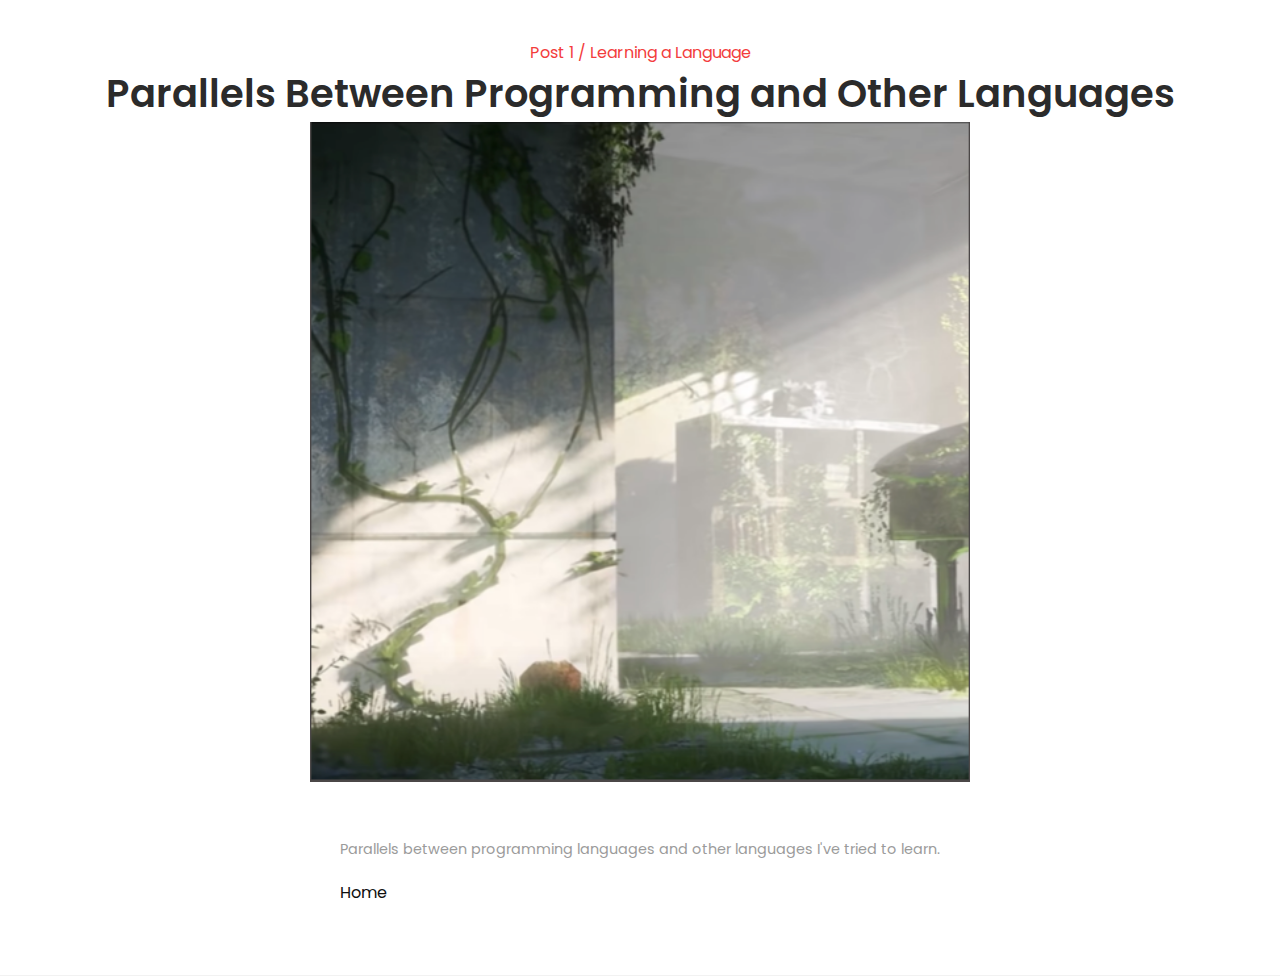
==== project/page1.html @ ad2d54ca "project progress - read more" ====
<!DOCTYPE html>
<html>
    <head>
        <meta charset="utf-8">
        <meta name="viewport" content="width=device-width, initial-scale=1.0, maximum-scale=1.0, user-scalable=no">

        <!--title-->
        <title>CPSC 354 Final Project</title>

        <!--stylesheet-->
        <link rel="stylesheet" href="css/style.css"/>

        <!--icon-->
        <link rel="shortcut icon" href="images/yuseiboushi.png"/>

        <!--poppins-font-->
        <link rel="preconnect" href="https://fonts.googleapis.com">
        <link rel="preconnect" href="https://fonts.gstatic.com" crossorigin>
        <link href="https://fonts.googleapis.com/css2?family=Poppins:ital,wght@0,100;0,200;0,300;0,400;0,500;0,600;0,700;0,800;0,900;1,100;1,200;1,300;1,400;1,500;1,600;1,700;1,800;1,900&display=swap" rel="stylesheet">
        <style>
        @import url('https://fonts.googleapis.com/css2?family=Poppins:ital,wght@0,100;0,200;0,300;0,400;0,500;0,600;0,700;0,800;0,900;1,100;1,200;1,300;1,400;1,500;1,600;1,700;1,800;1,900&display=swap');
        </style>
    </head>
    <body>
        <section id="blog">
            <div class="blog-heading">
                <span>Post 1 / Learning a Language</span>
                <h3>Parallels Between Programming and Other Languages</h3>
            </div>
            <div class="page1">
                <div class="blog-img">
                    <img src="images/blog-1.png" alt="blog-1">
                </div>
                <div class="blog-text">
                    <p>Parallels between programming languages and other languages I've tried to learn.</p>
                    <a href="index.html">Home</a>
                </div>
            </div>
        </section>  
    </body>
</html>
---- project/css/style.css ----
*{
    margin: 0px;
    padding: 0px;
    font-family: poppins;
    box-sizing: border-box;
}
a{
    text-decoration: none;
}
ul{
    list-style: none;
}
body{
    margin: 0px;
    padding: 0px;
    font-family: poppins;
}

/*--blog--*/
#blog{
    display: flex;
    justify-content: center;
    align-items: center;
    flex-direction: column;
    padding: 40px;
    border-bottom: 1px solid rgba(0,0,0,0.05);
}
.blog-heading{
    display: flex;
    justify-content: center;
    align-items: center;
    flex-direction: column;
}
.blog-heading span{
    color: #f33c3c
}
.blog-heading h3{
    font-size: 2.4rem;
    color: #2b2b2b;
    font-weight: 600;
}
.blog-container{
    display: flex;
    justify-content: center;
    align-items: center;
    flex-direction: column;
    margin: 20px 0px;
    flex-wrap: wrap;
}
.blog-box{
    width: 350px;
    background-color: #ffffff;
    border: 1px solid #ececec;
    margin: 20px;
}
.blog-img{
    width: 100%;
    height: auto;
}
.blog-img img{
    width: 100%;
    height: 100%;
    object-fit: cover;
    object-position: center;
}
.blog-text{
    padding: 30px;
    display: flex;
    flex-direction: column;
}
.blog-text span{
    color: #9b9b9b;
    font-size: 0.9rem;
}
.blog-text .blog-title{
    font-size: 1.3rem;
    font-weight: 500;
    color: #272727;
}
.blog-text .blog-title:hover{
    color: #f33c3c;
    transition: all ease 0.3s;
}
.blog-text p{
    color: #9b9b9b;
    font-size: 0.9rem;
    display: -webkit-box;
    -webkit-line-clamp: 3;
    -webkit-box-orient: vertical;
    overflow: hidden;
    text-overflow: ellipsis;
    margin: 20px 0px;
}
.blog-text a{
    color: #0f0f0f;
}
.blog-text a:hover{
    color: #f33c3c;
    transition: all ease 0.3s;
}
@media(max-width: 1250px){
    .blog-box{
        width: 300px;
    }
}
@media(max-width: 1100px){
    .blog-box{
        width: 70%;
    }
}
@media(max-width: 550px){
    .blog-box{
        margin: 20px 10px;
        width: 100%;
    }
    #blog{
        padding: 20px;
    }
}
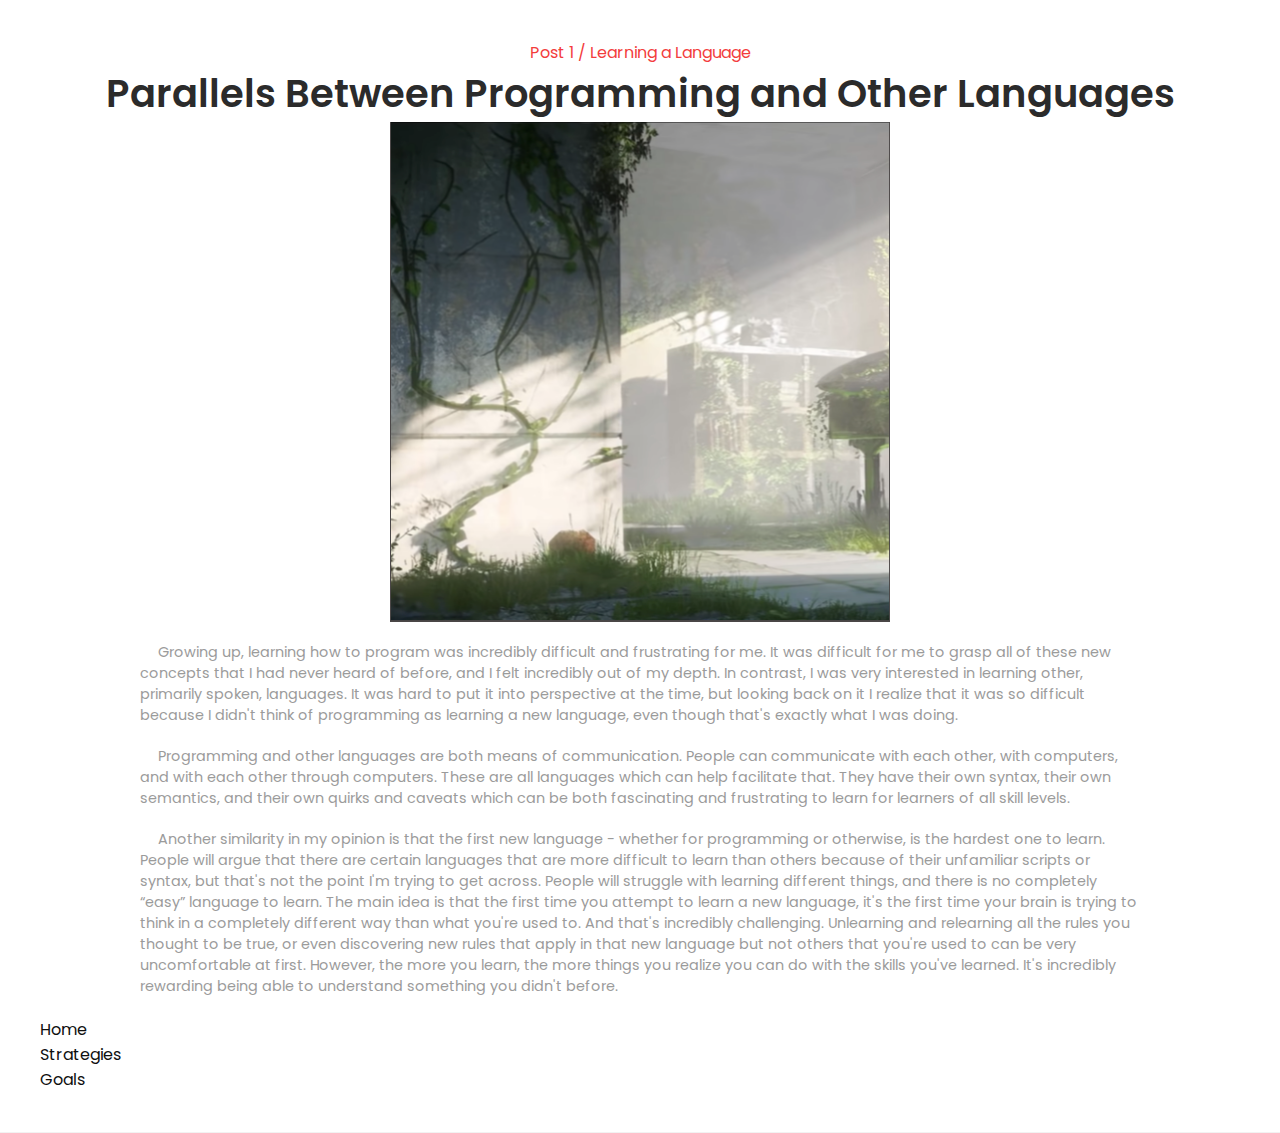
==== commit ffc2689a: "adds blog post text, adds links to other pages + formatting" ====
--- a/project/page1.html
+++ b/project/page1.html
@@ -28,12 +28,22 @@
                 <h3>Parallels Between Programming and Other Languages</h3>
             </div>
             <div class="page1">
-                <div class="blog-img">
+                <div class="blog-post-img">
                     <img src="images/blog-1.png" alt="blog-1">
                 </div>
-                <div class="blog-text">
-                    <p>Parallels between programming languages and other languages I've tried to learn.</p>
+                <div class="blog-post-text">
+                    <p>&emsp; Growing up, learning how to program was incredibly difficult and frustrating for me. It was difficult for me to grasp all of these new concepts that I had never heard of before, and I felt incredibly out of my depth. In contrast, I was very interested in learning other, primarily spoken, languages. It was hard to put it into perspective at the time, but looking back on it I realize that it was so difficult because I didn't think of programming as learning a new language, even though that's exactly what I was doing.</p>
+                    <p>&emsp; Programming and other languages are both means of communication. People can communicate with each other, with computers, and with each other through computers. These are all languages which can help facilitate that. They have their own syntax, their own semantics, and their own quirks and caveats which can be both fascinating and frustrating to learn for learners of all skill levels.</p>
+                    <p>&emsp; Another similarity in my opinion is that the first new language - whether for programming or otherwise, is the hardest one to learn. People will argue that there are certain languages that are more difficult to learn than others because of their unfamiliar scripts or syntax, but that's not the point I'm trying to get across. People will struggle with learning different things, and there is no completely “easy” language to learn. The main idea is that the first time you attempt to learn a new language, it's the first time your brain is trying to think in a completely different way than what you're used to. And that's incredibly challenging. Unlearning and relearning all the rules you thought to be true, or even discovering new rules that apply in that new language but not others that you're used to can be very uncomfortable at first. However, the more you learn, the more things you realize you can do with the skills you've learned. It's incredibly rewarding being able to understand something you didn't before.</p>
+                </div>
+                <div class="blog-post-links">
                     <a href="index.html">Home</a>
+                </div>
+                <div class="blog-post-links">
+                    <a href="page2.html">Strategies</a>
+                </div>
+                <div class="blog-post-links">
+                    <a href="page3.html">Goals</a>
                 </div>
             </div>
         </section>  
--- a/project/css/style.css
+++ b/project/css/style.css
@@ -63,6 +63,14 @@
     object-fit: cover;
     object-position: center;
 }
+.blog-post-img img{
+    width: 500px;
+    height: 500px;
+    object-fit: cover;
+    display: block;
+    margin-left: auto;
+    margin-right: auto;
+}
 .blog-text{
     padding: 30px;
     display: flex;
@@ -91,6 +99,23 @@
     text-overflow: ellipsis;
     margin: 20px 0px;
 }
+.blog-post-text p{
+    color: #9b9b9b;
+    font-size: 0.9rem;
+    margin: 20px 100px;
+}
+.blog-post-links p{
+    color: #9b9b9b;
+    font-size: 0.9rem;
+    margin: 20px 100px;
+}
+.blog-post-links a{
+    color: #0f0f0f;
+}
+.blog-post-links a:hover{
+    color: #f33c3c;
+    transition: all ease 0.3s;
+}
 .blog-text a{
     color: #0f0f0f;
 }
